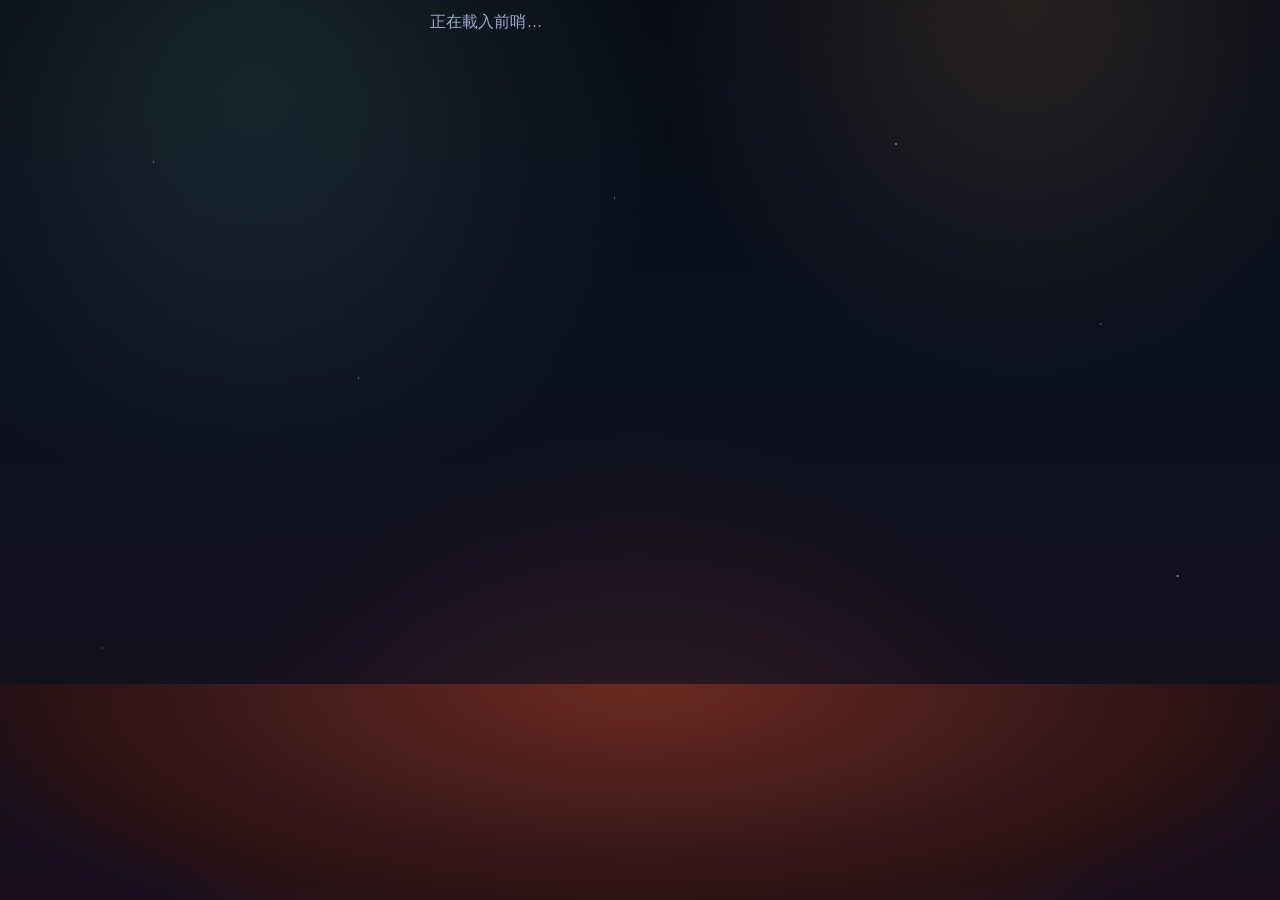
==== index.html @ 07e38ad7 "Add single-player game root assets" ====
<!DOCTYPE html>
<html lang="zh-Hant-HK">
<head>
  <meta charset="utf-8">
  <meta name="viewport" content="width=device-width, initial-scale=1, viewport-fit=cover">
  <meta name="theme-color" content="#0b1020">
  <meta name="apple-mobile-web-app-capable" content="yes">
  <title>墜星前哨（單機）</title>
  <link rel="stylesheet" href="styles.css">
  <link rel="icon" href="favicon.svg" type="image/svg+xml">
</head>
<body>
  <div class="sky" aria-hidden="true"></div>
  <div class="horizon" aria-hidden="true"></div>
  <main id="app" class="app">
    <p class="boot">正在載入前哨…</p>
  </main>
  <div id="sheet-root"></div>
  <script src="js/engine.js"></script>
  <script src="js/ai.js"></script>
  <script src="js/save.js"></script>
  <script src="js/ui-sync.js"></script>
  <script src="js/app.js" defer></script>
</body>
</html>
---- styles.css ----
:root {
  --bg: #0b1020;
  --bg-2: #151c33;
  --ink: #e7eef8;
  --muted: #9aabc4;
  --line: rgba(124, 231, 212, 0.28);
  --cyan: #7ce7d4;
  --amber: #e8a85a;
  --rose: #ef7b8a;
  --ok: #8ad48a;
  --card: rgba(16, 24, 44, 0.86);
  --safe-top: env(safe-area-inset-top, 0px);
  --safe-bot: env(safe-area-inset-bottom, 0px);
  font-family: "PingFang HK", "PingFang TC", "Noto Sans TC", "Noto Sans HK",
    "Helvetica Neue", "Microsoft JhengHei", sans-serif;
}

* { box-sizing: border-box; margin: 0; padding: 0; }
html, body { min-height: 100%; background: var(--bg); color: var(--ink); overflow-x: hidden; }
body {
  min-height: 100dvh;
  max-width: 100%;
}
button, input {
  font: inherit;
  color: inherit;
}
button {
  touch-action: manipulation;
}

.sky {
  position: fixed;
  inset: 0;
  background:
    radial-gradient(circle at 20% 10%, rgba(124, 231, 212, 0.12), transparent 32%),
    radial-gradient(circle at 80% 0%, rgba(232, 168, 90, 0.14), transparent 28%),
    radial-gradient(circle at 50% 100%, rgba(90, 40, 30, 0.55), transparent 42%),
    linear-gradient(#070b16, #0b1020 40%, #1a1020);
  z-index: 0;
}
.sky::after {
  content: "";
  position: absolute;
  inset: 0;
  background-image:
    radial-gradient(1px 1px at 12% 18%, #fff, transparent),
    radial-gradient(1px 1px at 28% 42%, #cde, transparent),
    radial-gradient(1.5px 1.5px at 70% 16%, #fff, transparent),
    radial-gradient(1px 1px at 86% 36%, #9cf, transparent),
    radial-gradient(1px 1px at 48% 22%, #fff, transparent),
    radial-gradient(1px 1px at 8% 72%, #bcd, transparent),
    radial-gradient(1.5px 1.5px at 92% 64%, #fff, transparent);
  opacity: 0.7;
  pointer-events: none;
}
.horizon {
  position: fixed;
  left: -10%;
  right: -10%;
  bottom: -8%;
  height: 32vh;
  background: radial-gradient(ellipse at 50% 0%, #6a2a22 0%, #2a1214 55%, transparent 70%);
  z-index: 0;
  pointer-events: none;
}

.app {
  position: relative;
  z-index: 1;
  width: min(28rem, 100%);
  max-width: 100%;
  margin: 0 auto;
  padding: calc(0.75rem + var(--safe-top)) 0.9rem calc(var(--dock-space, 8.5rem) + var(--safe-bot));
  min-height: 100dvh;
  min-width: 0;
}

.boot, .muted { color: var(--muted); }
.center { text-align: center; }

.brand {
  display: flex;
  gap: 0.75rem;
  align-items: center;
  margin-bottom: 1rem;
  min-width: 0;
}
.brand > div { min-width: 0; }
.mark {
  width: 3rem;
  height: 3rem;
  flex: 0 0 3rem;
  border: 1px solid var(--line);
  background: linear-gradient(160deg, #1a2744, #0e1426);
  clip-path: polygon(50% 0, 100% 78%, 82% 100%, 18% 100%, 0 78%);
  display: grid;
  place-items: center;
}
.mark span {
  width: 0.55rem;
  height: 0.55rem;
  background: var(--amber);
  border-radius: 50%;
  box-shadow: 0 0 10px var(--amber);
}
.brand h1 {
  font-size: 1.35rem;
  letter-spacing: 0.08em;
  font-weight: 650;
  overflow-wrap: anywhere;
}
.brand p { color: var(--muted); font-size: 0.86rem; margin-top: 0.15rem; overflow-wrap: anywhere; }

.card {
  background: var(--card);
  border: 1px solid var(--line);
  border-radius: 1rem;
  padding: 0.95rem;
  margin-bottom: 0.75rem;
  backdrop-filter: blur(8px);
  max-width: 100%;
  min-width: 0;
  overflow-wrap: anywhere;
}

.lobby-copy { color: var(--muted); font-size: 0.95rem; line-height: 1.55; margin-bottom: 0.9rem; }

label {
  display: block;
  font-size: 0.82rem;
  color: var(--muted);
  margin-bottom: 0.35rem;
}
input[type="text"] {
  width: 100%;
  background: #0c1222;
  border: 1px solid var(--line);
  border-radius: 0.7rem;
  padding: 0.8rem 0.85rem;
  letter-spacing: 0.18em;
  text-transform: uppercase;
  margin-bottom: 0.7rem;
}

.btn {
  display: inline-flex;
  align-items: center;
  justify-content: center;
  width: 100%;
  min-height: 2.85rem;
  border: 0;
  border-radius: 0.85rem;
  background: var(--cyan);
  color: #08211c;
  font-weight: 700;
  cursor: pointer;
}
.btn:disabled {
  opacity: 0.45;
  cursor: not-allowed;
}
.btn.secondary {
  background: transparent;
  border: 1px solid var(--line);
  color: var(--ink);
  margin-top: 0.5rem;
}
.btn.ghost {
  width: auto;
  background: transparent;
  color: var(--cyan);
  min-height: 2.4rem;
  padding: 0 0.5rem;
}
.btn.warn {
  background: var(--rose);
  color: #2a0b10;
}
.btn.small {
  width: auto;
  min-width: 2.6rem;
  min-height: 2.4rem;
  padding: 0 0.7rem;
  background: #22304c;
  color: var(--ink);
}

.topline {
  display: flex;
  flex-wrap: wrap;
  justify-content: space-between;
  gap: 0.5rem;
  align-items: flex-start;
  margin-bottom: 0.7rem;
}
.time {
  font-variant-numeric: tabular-nums;
  font-size: 1.15rem;
  letter-spacing: 0.04em;
  min-width: 0;
  flex: 1 1 10rem;
}
.time small { display: block; color: var(--muted); font-size: 0.75rem; letter-spacing: 0; overflow-wrap: anywhere; }
.pills { display: flex; flex-direction: column; gap: 0.25rem; align-items: flex-end; max-width: 100%; min-width: 0; }
.pill {
  font-size: 0.75rem;
  border-radius: 999px;
  padding: 0.15rem 0.5rem;
  border: 1px solid var(--line);
  color: var(--muted);
  max-width: 100%;
  white-space: normal;
  overflow-wrap: anywhere;
}
.pill.on { color: var(--ok); border-color: rgba(138, 212, 138, 0.45); }
.pill.off { color: var(--rose); border-color: rgba(239, 123, 138, 0.45); }

.resources {
  display: grid;
  grid-template-columns: 1fr 1fr;
  gap: 0.45rem;
  margin-bottom: 0.75rem;
}
.res {
  background: var(--card);
  border: 1px solid var(--line);
  border-radius: 0.85rem;
  padding: 0.65rem 0.75rem;
}
.res .k { color: var(--muted); font-size: 0.75rem; }
.res .v { font-size: 1.2rem; font-variant-numeric: tabular-nums; margin-top: 0.1rem; }
.res.alloy .v { color: var(--amber); }
.res.food .v { color: var(--cyan); }

.fac {
  display: grid;
  grid-template-columns: 3.25rem minmax(0, 1fr);
  gap: 0.7rem;
  align-items: start;
  min-width: 0;
}
.mod {
  width: 3.25rem;
  height: 3.25rem;
  border-radius: 0.7rem;
  border: 1px solid var(--line);
  position: relative;
  background: #10182c;
}
.mod.command { clip-path: polygon(50% 6%, 94% 38%, 78% 94%, 22% 94%, 6% 38%); background: linear-gradient(#243656, #10182c); }
.mod.recycle { background: linear-gradient(135deg, #3a2a16, #1b140c); }
.mod.recycle::after { content: ""; position: absolute; inset: 22%; border: 2px solid var(--amber); border-radius: 50%; border-top-color: transparent; }
.mod.supply { background: linear-gradient(180deg, #16332e, #10182c); }
.mod.supply::before, .mod.supply::after {
  content: ""; position: absolute; left: 20%; right: 20%; height: 3px; background: var(--cyan); top: 40%;
}
.mod.supply::after { top: 58%; width: auto; }
.mod.armory { background: linear-gradient(160deg, #3a2030, #10182c); }
.mod.armory::after {
  content: ""; position: absolute; left: 50%; top: 22%; width: 4px; height: 56%;
  background: var(--rose); transform: translateX(-50%);
  box-shadow: -7px 8px 0 -1px var(--rose), 7px 8px 0 -1px var(--rose);
}
.fac h2 { font-size: 1rem; font-weight: 650; }
.fac .desc { color: var(--muted); font-size: 0.8rem; line-height: 1.4; margin: 0.15rem 0 0.45rem; }
.row { display: flex; gap: 0.4rem; flex-wrap: wrap; align-items: center; max-width: 100%; }
.log-heading { font-size: 1rem; margin-bottom: .35rem; }
.opp-line { margin: 0 0 .7rem; font-size: .8rem; overflow-wrap: anywhere; }
.tag {
  font-size: 0.75rem;
  color: var(--amber);
}

.banner {
  border-radius: 0.85rem;
  padding: 0.7rem 0.8rem;
  margin-bottom: 0.75rem;
  border: 1px solid var(--line);
  background: rgba(20, 28, 48, 0.9);
  font-size: 0.9rem;
  line-height: 1.45;
}
.banner.battle { border-color: rgba(239, 123, 138, 0.5); }
.banner.result { border-color: var(--amber); }

.log {
  list-style: none;
  max-height: 9rem;
  overflow: auto;
  font-size: 0.8rem;
  color: var(--muted);
  line-height: 1.45;
}
.log li { padding: 0.2rem 0; border-bottom: 1px solid rgba(255,255,255,0.04); }

.dock {
  position: fixed;
  left: 50%;
  transform: translateX(-50%);
  bottom: 0;
  width: min(28rem, 100%);
  max-width: 100%;
  box-sizing: border-box;
  padding: 0.55rem 0.9rem calc(0.65rem + var(--safe-bot));
  background: linear-gradient(transparent, rgba(7, 11, 22, 0.94) 30%);
  z-index: 3;
}
.hint { color: var(--rose); font-size: 0.78rem; text-align: center; margin-top: 0.35rem; min-height: 1.1em; }

.sheet {
  position: fixed;
  inset: 0;
  background: rgba(4, 8, 16, 0.72);
  z-index: 5;
  display: flex;
  align-items: flex-end;
  justify-content: center;
  padding: 0;
}
.sheet .card {
  width: min(28rem, 100%);
  max-width: 100%;
  box-sizing: border-box;
  margin: 0;
  border-radius: 1.1rem 1.1rem 0 0;
  padding-left: 0.9rem;
  padding-right: 0.9rem;
  padding-bottom: calc(1rem + var(--safe-bot));
}
.stepper {
  display: flex;
  align-items: center;
  justify-content: center;
  gap: 0.8rem;
  margin: 0.8rem 0 1rem;
  font-size: 1.6rem;
  font-variant-numeric: tabular-nums;
}

.err { color: var(--rose); font-size: 0.88rem; margin: 0.4rem 0; }
.code {
  font-size: clamp(1.35rem, 8vw, 2rem);
  letter-spacing: 0.2em;
  text-align: center;
  color: var(--cyan);
  margin: 0.4rem 0 0.8rem;
  overflow-wrap: anywhere;
}

@media (max-width: 400px) {
  .app {
    padding-left: 0.7rem;
    padding-right: 0.7rem;
    padding-bottom: calc(var(--dock-space, 12rem) + var(--safe-bot));
  }
  .dock { padding-left: 0.7rem; padding-right: 0.7rem; }
  .pills { align-items: flex-start; }
  .topline { flex-direction: column; }
}

.recovery-box {
  margin: 0.6rem 0 0.8rem;
  padding: 0.7rem 0.8rem;
  border: 1px dashed var(--line);
  border-radius: 0.8rem;
  font-size: 0.82rem;
  line-height: 1.45;
  overflow-wrap: anywhere;
}
.recovery-box strong { display: block; letter-spacing: 0.04em; margin: 0.25rem 0; }
.seat-list { display: flex; flex-direction: column; gap: 0.45rem; margin: 0.4rem 0 0.8rem; }


/* 單機：暫停提示與大廳說明，只加佈局，不精修美術 */
.pause-banner {
  border-radius: 0.85rem;
  padding: 0.7rem 0.8rem;
  margin-bottom: 0.75rem;
  border: 1px solid var(--amber);
  background: rgba(20, 28, 48, 0.95);
  font-size: 0.9rem;
  line-height: 1.45;
}
.pause-banner strong { color: var(--amber); display: block; margin-bottom: 0.25rem; }
.save-note { color: var(--muted); font-size: 0.82rem; line-height: 1.45; margin: 0.5rem 0 0.8rem; }
.corrupt-box {
  margin: 0.6rem 0 0.8rem;
  padding: 0.7rem 0.8rem;
  border: 1px dashed var(--rose);
  border-radius: 0.8rem;
  font-size: 0.86rem;
  line-height: 1.45;
  color: var(--ink);
}
.pill.cpu { color: var(--cyan); border-color: var(--line); }
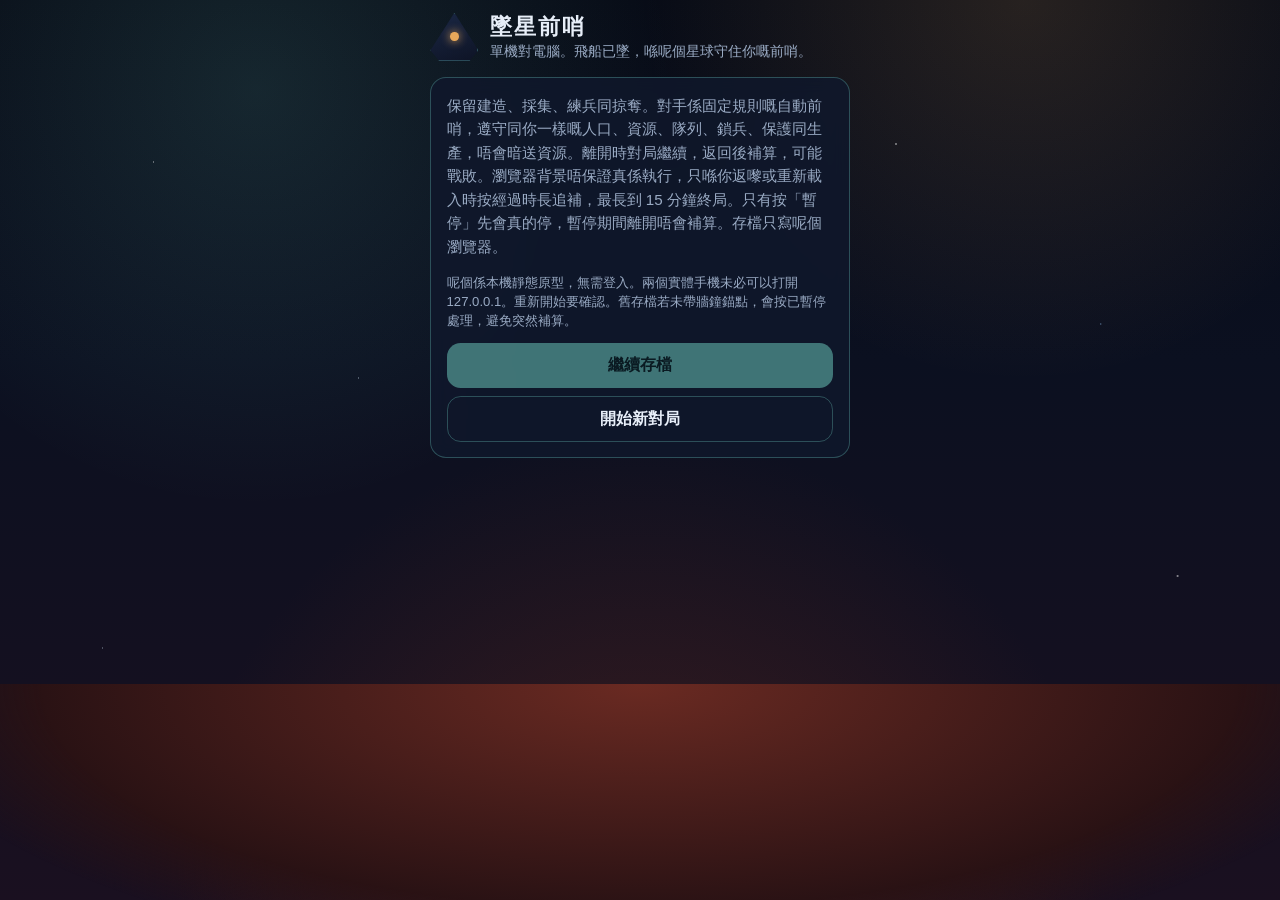
==== commit b94ced91: "implement offline catch-up" ====
--- a/index.html
+++ b/index.html
@@ -18,6 +18,7 @@
   <div id="sheet-root"></div>
   <script src="js/engine.js"></script>
   <script src="js/ai.js"></script>
+  <script src="js/catchup.js"></script>
   <script src="js/save.js"></script>
   <script src="js/ui-sync.js"></script>
   <script src="js/app.js" defer></script>
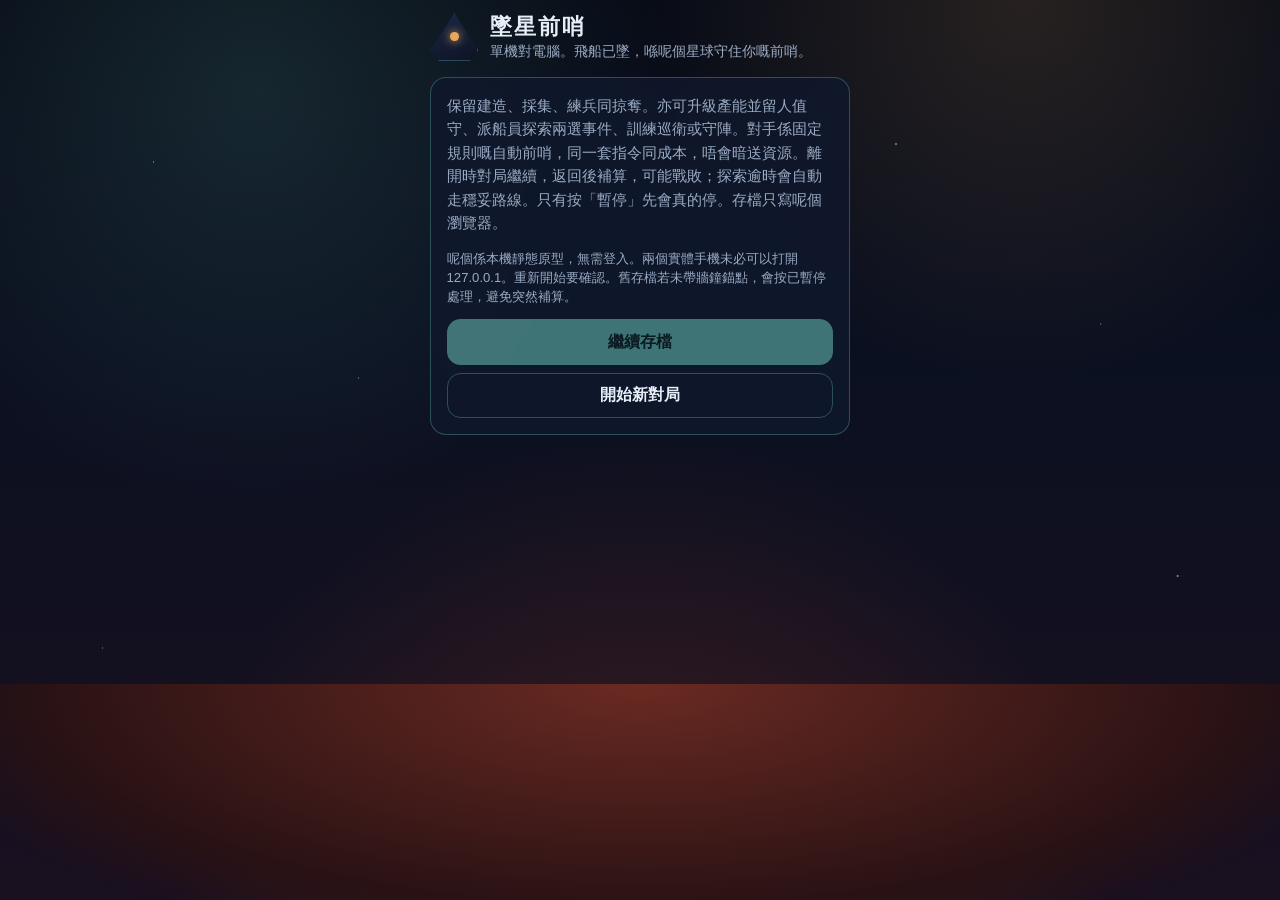
==== commit f4294a2b: "implement exploration upgrades and unit roles" ====
--- a/index.html
+++ b/index.html
@@ -16,6 +16,7 @@
     <p class="boot">正在載入前哨…</p>
   </main>
   <div id="sheet-root"></div>
+  <script src="js/events.js"></script>
   <script src="js/engine.js"></script>
   <script src="js/ai.js"></script>
   <script src="js/catchup.js"></script>
--- a/styles.css
+++ b/styles.css
@@ -394,3 +394,78 @@
   color: var(--ink);
 }
 .pill.cpu { color: var(--cyan); border-color: var(--line); }
+
+/* 派工相對操作：窄屏可讀可點，文字可換行，不改美術主題 */
+.assign-box {
+  min-width: 0;
+  max-width: 100%;
+}
+.assign-status {
+  font-size: 0.85rem;
+  line-height: 1.4;
+  overflow-wrap: anywhere;
+  margin: 0 0 0.4rem;
+}
+.assign-row {
+  width: 100%;
+}
+.assign-row .btn.small {
+  flex: 1 1 8rem;
+  min-height: 2.6rem;
+  min-width: 0;
+  padding: 0.35rem 0.5rem;
+  font-size: 0.9rem;
+  white-space: normal;
+  overflow-wrap: anywhere;
+  line-height: 1.25;
+}
+.assign-hint {
+  font-size: 0.78rem;
+  line-height: 1.4;
+  overflow-wrap: anywhere;
+  margin: 0.35rem 0 0;
+}
+
+@media (max-width: 400px) {
+  .assign-row .btn.small {
+    flex: 1 1 calc(50% - 0.25rem);
+  }
+}
+
+/* 擴充：值守／探索抉擇／雙兵種，窄屏可換行，不改美術主題 */
+.choice-entry {
+  min-width: 0;
+  max-width: 100%;
+  margin-top: 0.4rem;
+}
+.choice-entry .btn,
+#sheet .btn {
+  width: 100%;
+  white-space: normal;
+  overflow-wrap: anywhere;
+  line-height: 1.3;
+  min-height: 2.6rem;
+  margin-top: 0.35rem;
+}
+#choice-remain {
+  font-variant-numeric: tabular-nums;
+}
+
+.raid-stepper {
+  display: flex;
+  flex-wrap: wrap;
+  align-items: center;
+  gap: 0.35rem;
+  width: 100%;
+  margin-top: 0.35rem;
+}
+.raid-stepper .step-label {
+  flex: 1 1 4rem;
+  min-width: 0;
+  overflow-wrap: anywhere;
+}
+.raid-stepper span:not(.step-label) {
+  min-width: 1.5rem;
+  text-align: center;
+  font-variant-numeric: tabular-nums;
+}
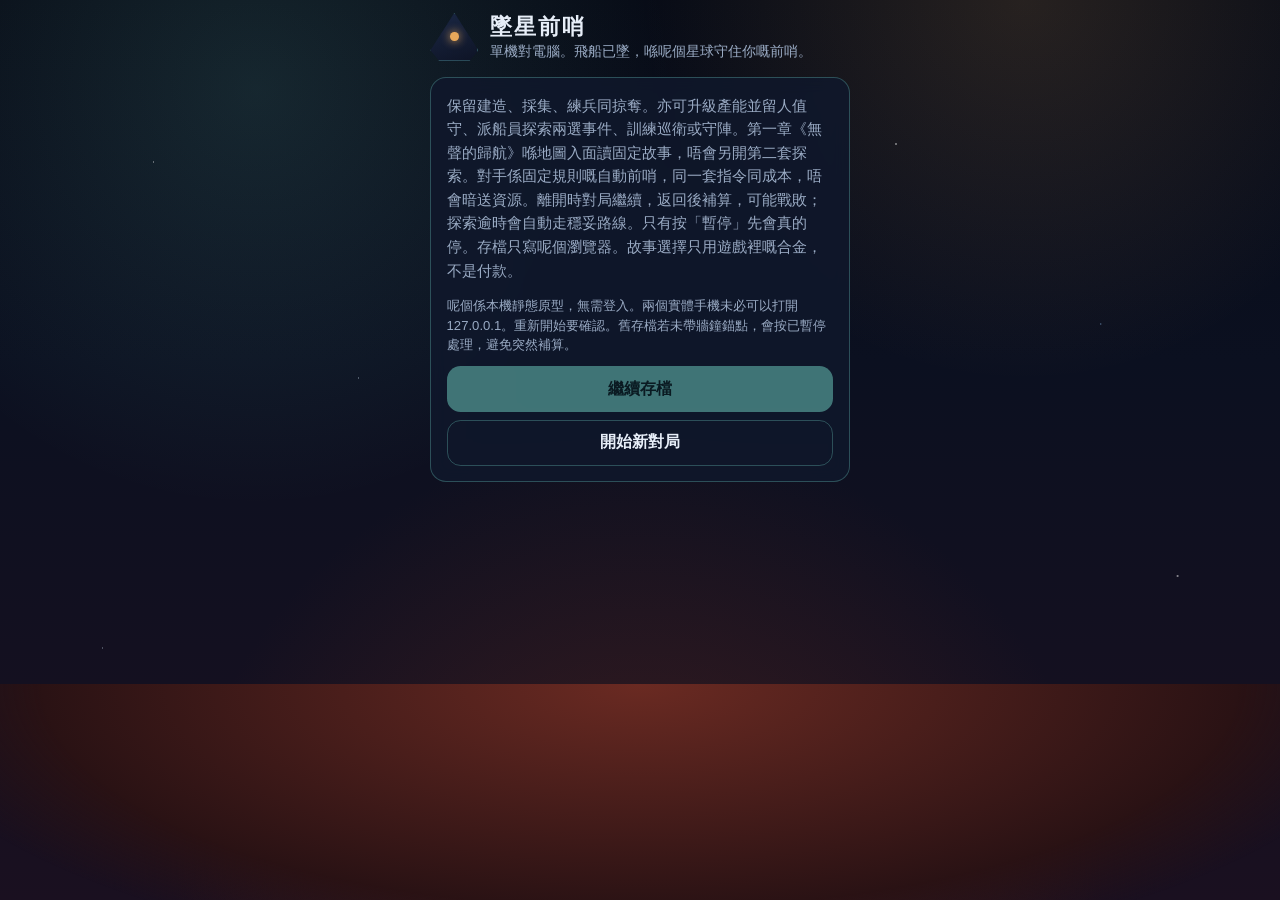
==== commit 585f9e7b: "Wire story chapter UI" ====
--- a/index.html
+++ b/index.html
@@ -17,11 +17,14 @@
   </main>
   <div id="sheet-root"></div>
   <script src="js/events.js"></script>
+  <script src="js/story-data.js"></script>
+  <script src="js/story-engine.js"></script>
   <script src="js/engine.js"></script>
   <script src="js/ai.js"></script>
   <script src="js/catchup.js"></script>
   <script src="js/save.js"></script>
   <script src="js/ui-sync.js"></script>
+  <script src="js/story-ui.js"></script>
   <script src="js/app.js" defer></script>
 </body>
 </html>
--- a/styles.css
+++ b/styles.css
@@ -32,6 +32,7 @@
 .sky {
   position: fixed;
   inset: 0;
+  pointer-events: none;
   background:
     radial-gradient(circle at 20% 10%, rgba(124, 231, 212, 0.12), transparent 32%),
     radial-gradient(circle at 80% 0%, rgba(232, 168, 90, 0.14), transparent 28%),
@@ -75,6 +76,12 @@
   min-height: 100dvh;
   min-width: 0;
 }
+.app.is-game {
+  padding: 0;
+  height: 100dvh;
+  max-height: 100dvh;
+  overflow: hidden;
+}
 
 .boot, .muted { color: var(--muted); }
 .center { text-align: center; }
@@ -349,10 +356,13 @@
 }
 
 @media (max-width: 400px) {
-  .app {
+  .app:not(.is-game) {
     padding-left: 0.7rem;
     padding-right: 0.7rem;
     padding-bottom: calc(var(--dock-space, 12rem) + var(--safe-bot));
+  }
+  .app.is-game {
+    padding: 0;
   }
   .dock { padding-left: 0.7rem; padding-right: 0.7rem; }
   .pills { align-items: flex-start; }
@@ -469,3 +479,120 @@
   text-align: center;
   font-variant-numeric: tabular-nums;
 }
+
+/* 故事分層：固定 HUD／底導覽，內文獨立捲動，選項至少 44px */
+.game-shell {
+  display: flex;
+  flex-direction: column;
+  height: 100%;
+  max-height: 100dvh;
+  overflow: hidden;
+  padding: 0 0.9rem;
+  box-sizing: border-box;
+}
+.hud-root {
+  flex: 0 0 auto;
+  position: relative;
+  z-index: 5;
+  background: linear-gradient(rgba(7, 11, 22, 0.96), rgba(7, 11, 22, 0.92));
+  padding-top: var(--safe-top);
+  padding-bottom: 0.35rem;
+}
+.hud-controls { margin: 0.35rem 0 0.2rem; }
+.alert-root { flex: 0 0 auto; position: relative; z-index: 3; }
+.page-root {
+  flex: 1 1 auto;
+  min-height: 0;
+  overflow-y: auto;
+  overflow-x: hidden;
+  padding-bottom: 0.8rem;
+  -webkit-overflow-scrolling: touch;
+}
+#nav-root, .nav-root {
+  flex: 0 0 auto;
+  width: 100%;
+  z-index: 6;
+  position: relative;
+}
+.bottom-nav {
+  position: relative;
+  left: auto;
+  bottom: auto;
+  transform: none;
+  width: 100%;
+  max-width: 100%;
+  box-sizing: border-box;
+  display: flex;
+  gap: 0.35rem;
+  padding: 0.4rem 0 calc(0.45rem + var(--safe-bot));
+  background: rgba(7, 11, 22, 0.96);
+  z-index: 6;
+}
+.nav-btn {
+  flex: 1 1 0;
+  min-height: 44px;
+  border: 1px solid rgba(255,255,255,0.1);
+  border-radius: 0.7rem;
+  background: rgba(20, 28, 48, 0.9);
+  color: var(--ink);
+  font: inherit;
+  font-weight: 600;
+}
+.nav-btn.on {
+  border-color: var(--cyan);
+  color: var(--cyan);
+}
+.back-row {
+  display: flex;
+  gap: 0.5rem;
+  margin: 0.2rem 0 0.7rem;
+}
+.back-row .btn { flex: 1 1 0; min-height: 44px; }
+.loc-list { display: flex; flex-direction: column; gap: 0.7rem; }
+.loc-card, .hero-chip {
+  display: block;
+  width: 100%;
+  text-align: left;
+  min-height: 44px;
+  border: 1px solid rgba(255,255,255,0.08);
+  border-radius: 0.9rem;
+  background: rgba(20, 28, 48, 0.88);
+  color: inherit;
+  font: inherit;
+  padding: 0.8rem 0.9rem;
+}
+.loc-card[disabled] { opacity: 0.6; }
+.hero-strip { display: flex; flex-direction: column; gap: 0.45rem; margin: 0.6rem 0; }
+.story-scene .story-p { margin: 0 0 0.7rem; line-height: 1.6; }
+.story-options { display: flex; flex-direction: column; gap: 0.55rem; margin-top: 0.8rem; }
+.story-option {
+  width: 100%;
+  min-height: 44px;
+  white-space: normal;
+  text-align: left;
+  line-height: 1.35;
+}
+.story-option .cost-note, .cost-note {
+  display: inline-block;
+  margin-left: 0.3rem;
+  color: var(--amber);
+  font-size: 0.86rem;
+}
+.story-option .option-reason, .option-reason {
+  display: block;
+  margin-top: 0.2rem;
+  color: var(--muted);
+  font-size: 0.8rem;
+  font-weight: 400;
+}
+.story-option.is-locked { opacity: 0.7; }
+.story-result { margin-top: 0.6rem; }
+.story-result.forced { border-left: 3px solid var(--amber); padding-left: 0.6rem; }
+.raid-dock { margin: 0.8rem 0 1rem; }
+.explore-alert { margin: 0.5rem 0; }
+
+@media (max-width: 400px) {
+  .game-shell { padding-left: 0.7rem; padding-right: 0.7rem; }
+  .page-root { padding-bottom: 0.8rem; }
+  .story-option, .nav-btn, .loc-card, .back-row .btn { min-height: 44px; }
+}
